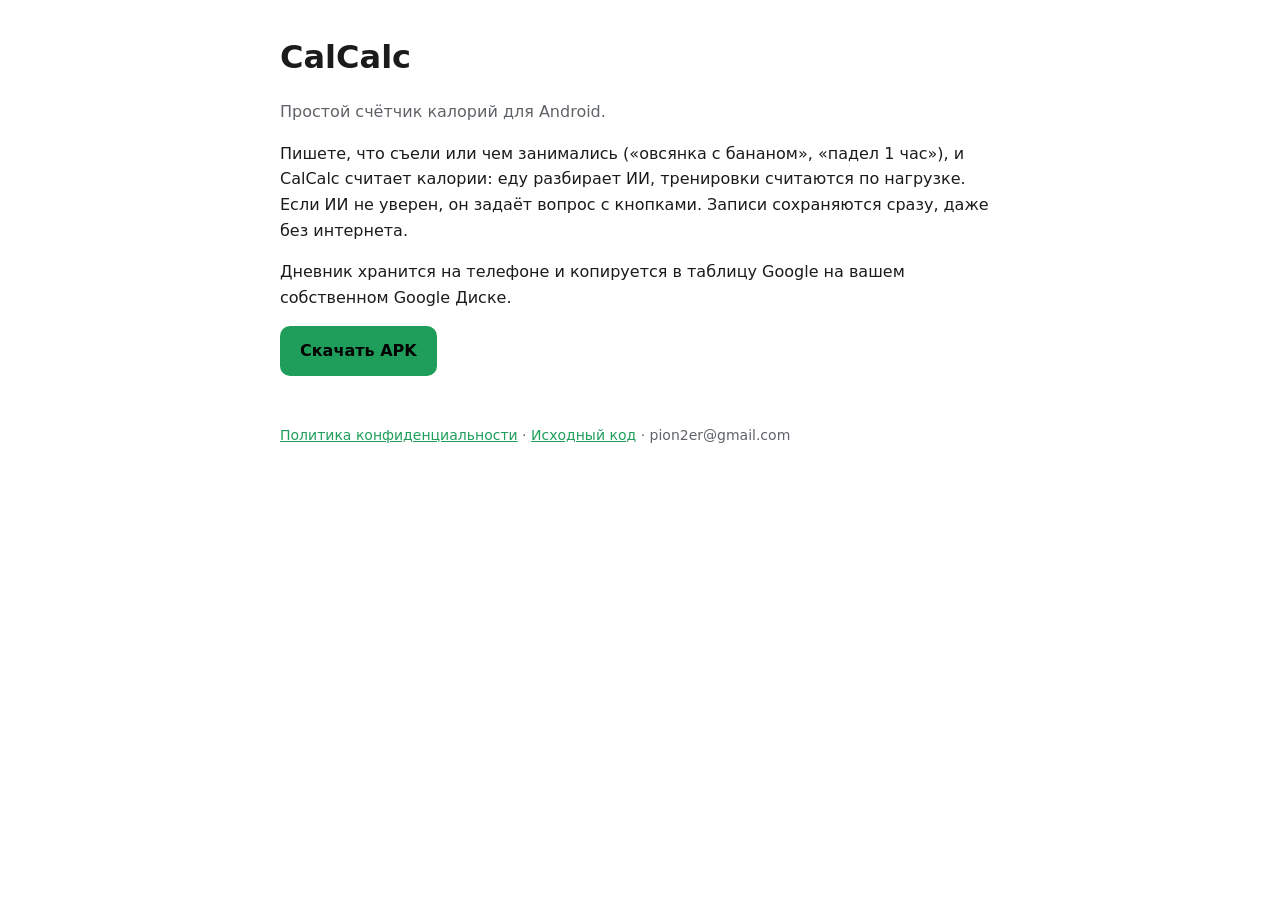
==== docs/index.html @ 006fe8c5 "Google sign-in, own spreadsheet, AI questions with buttons, shared AI script, site Co-Authored-By: C" ====
<!doctype html>
<html lang="ru"><head><meta charset="utf-8"><meta name="viewport" content="width=device-width,initial-scale=1">
<title>CalCalc — подсчёт калорий</title><link rel="stylesheet" href="style.css"></head>
<body><main>
<h1>CalCalc</h1>
<p class="muted">Простой счётчик калорий для Android.</p>
<p>Пишете, что съели или чем занимались («овсянка с бананом», «падел 1 час»), и CalCalc считает калории: еду разбирает ИИ, тренировки считаются по нагрузке. Если ИИ не уверен, он задаёт вопрос с кнопками. Записи сохраняются сразу, даже без интернета.</p>
<p>Дневник хранится на телефоне и копируется в таблицу Google на вашем собственном Google Диске.</p>
<p><a class="btn" href="https://github.com/Pion2eer/CalCalc/releases/latest/download/CalCalc.apk">Скачать APK</a></p>
<footer><a href="privacy.html">Политика конфиденциальности</a> · <a href="https://github.com/Pion2eer/CalCalc">Исходный код</a> · pion2er@gmail.com</footer>
</main></body></html>
---- docs/style.css ----
:root{color-scheme:light dark;--bg:#fff;--fg:#1b1b1b;--muted:#5f6368;--accent:#1e9e5a}
@media (prefers-color-scheme:dark){:root{--bg:#121212;--fg:#ececec;--muted:#a0a0a0;--accent:#3ddc84}}
body{margin:0;background:var(--bg);color:var(--fg);font:16px/1.6 system-ui,-apple-system,"Segoe UI",Roboto,sans-serif}
main{max-width:720px;margin:0 auto;padding:32px 16px 64px}
h1{margin:0 0 8px}a{color:var(--accent)}.muted{color:var(--muted)}
.btn{display:inline-block;padding:12px 20px;border-radius:10px;background:var(--accent);color:#000;text-decoration:none;font-weight:600}
footer{margin-top:48px;font-size:14px;color:var(--muted)}
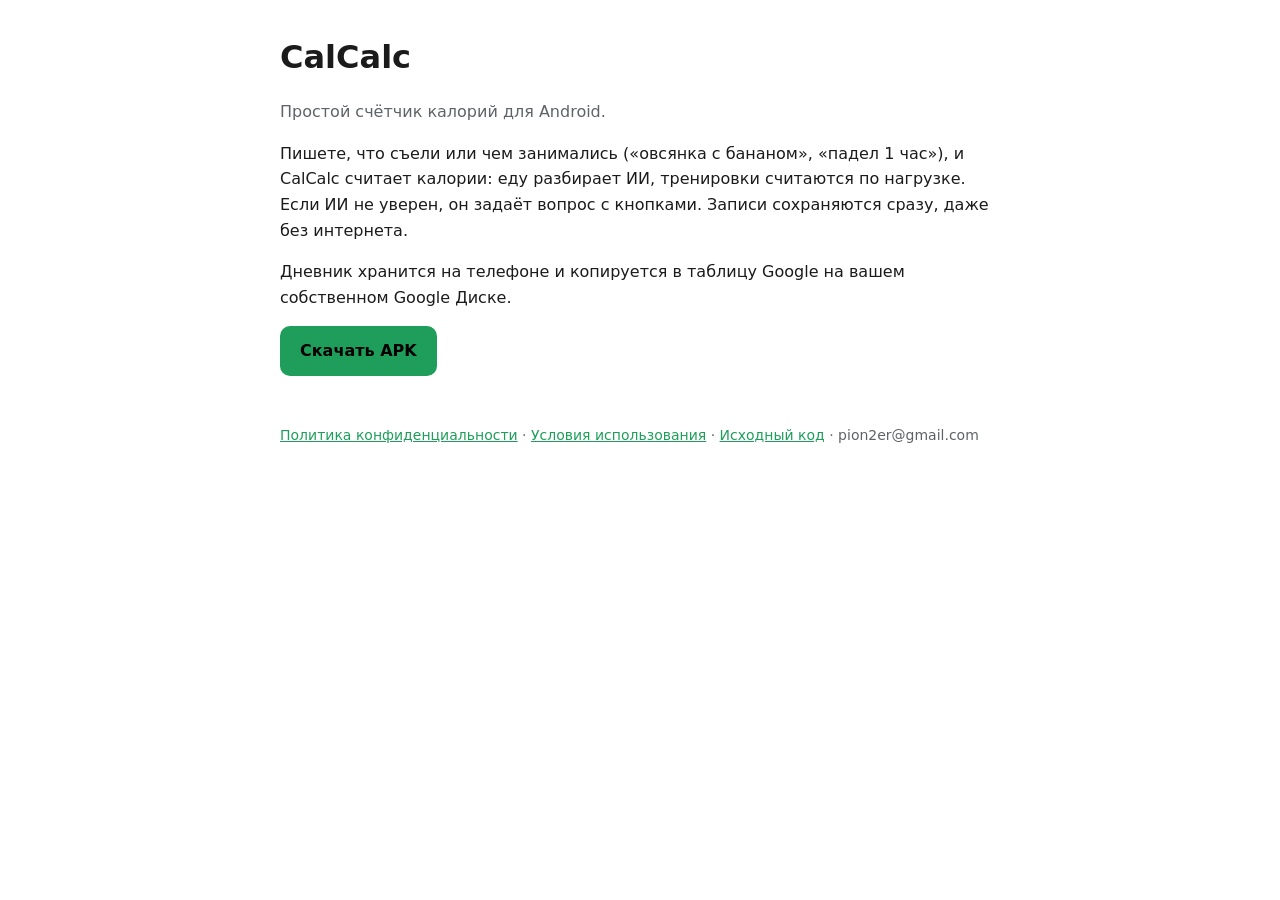
==== commit 3a71d9f3: "Site: terms of service page for the OAuth branding Co-Authored-By: Claude Opus 5.5 <noreply@anthropi" ====
--- a/docs/index.html
+++ b/docs/index.html
@@ -7,5 +7,5 @@
 <p>Пишете, что съели или чем занимались («овсянка с бананом», «падел 1 час»), и CalCalc считает калории: еду разбирает ИИ, тренировки считаются по нагрузке. Если ИИ не уверен, он задаёт вопрос с кнопками. Записи сохраняются сразу, даже без интернета.</p>
 <p>Дневник хранится на телефоне и копируется в таблицу Google на вашем собственном Google Диске.</p>
 <p><a class="btn" href="https://github.com/Pion2eer/CalCalc/releases/latest/download/CalCalc.apk">Скачать APK</a></p>
-<footer><a href="privacy.html">Политика конфиденциальности</a> · <a href="https://github.com/Pion2eer/CalCalc">Исходный код</a> · pion2er@gmail.com</footer>
+<footer><a href="privacy.html">Политика конфиденциальности</a> · <a href="terms.html">Условия использования</a> · <a href="https://github.com/Pion2eer/CalCalc">Исходный код</a> · pion2er@gmail.com</footer>
 </main></body></html>
